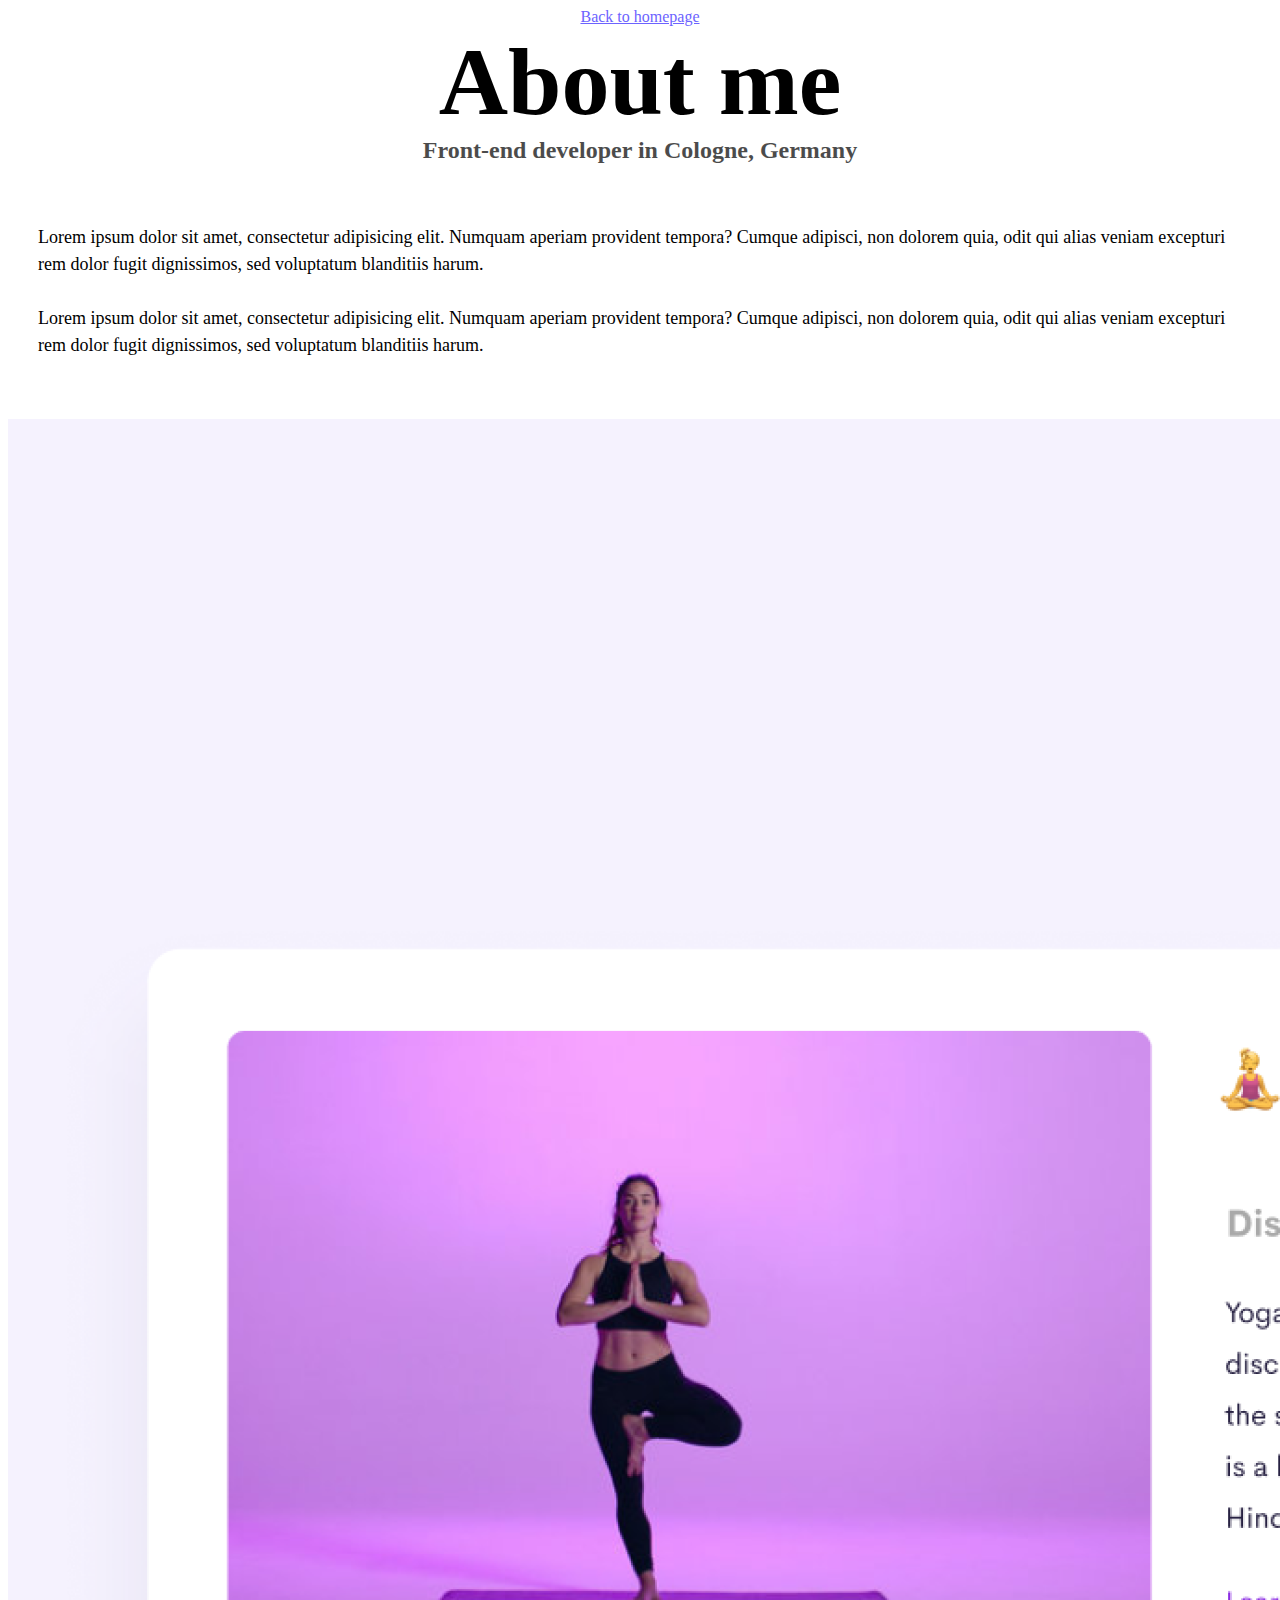
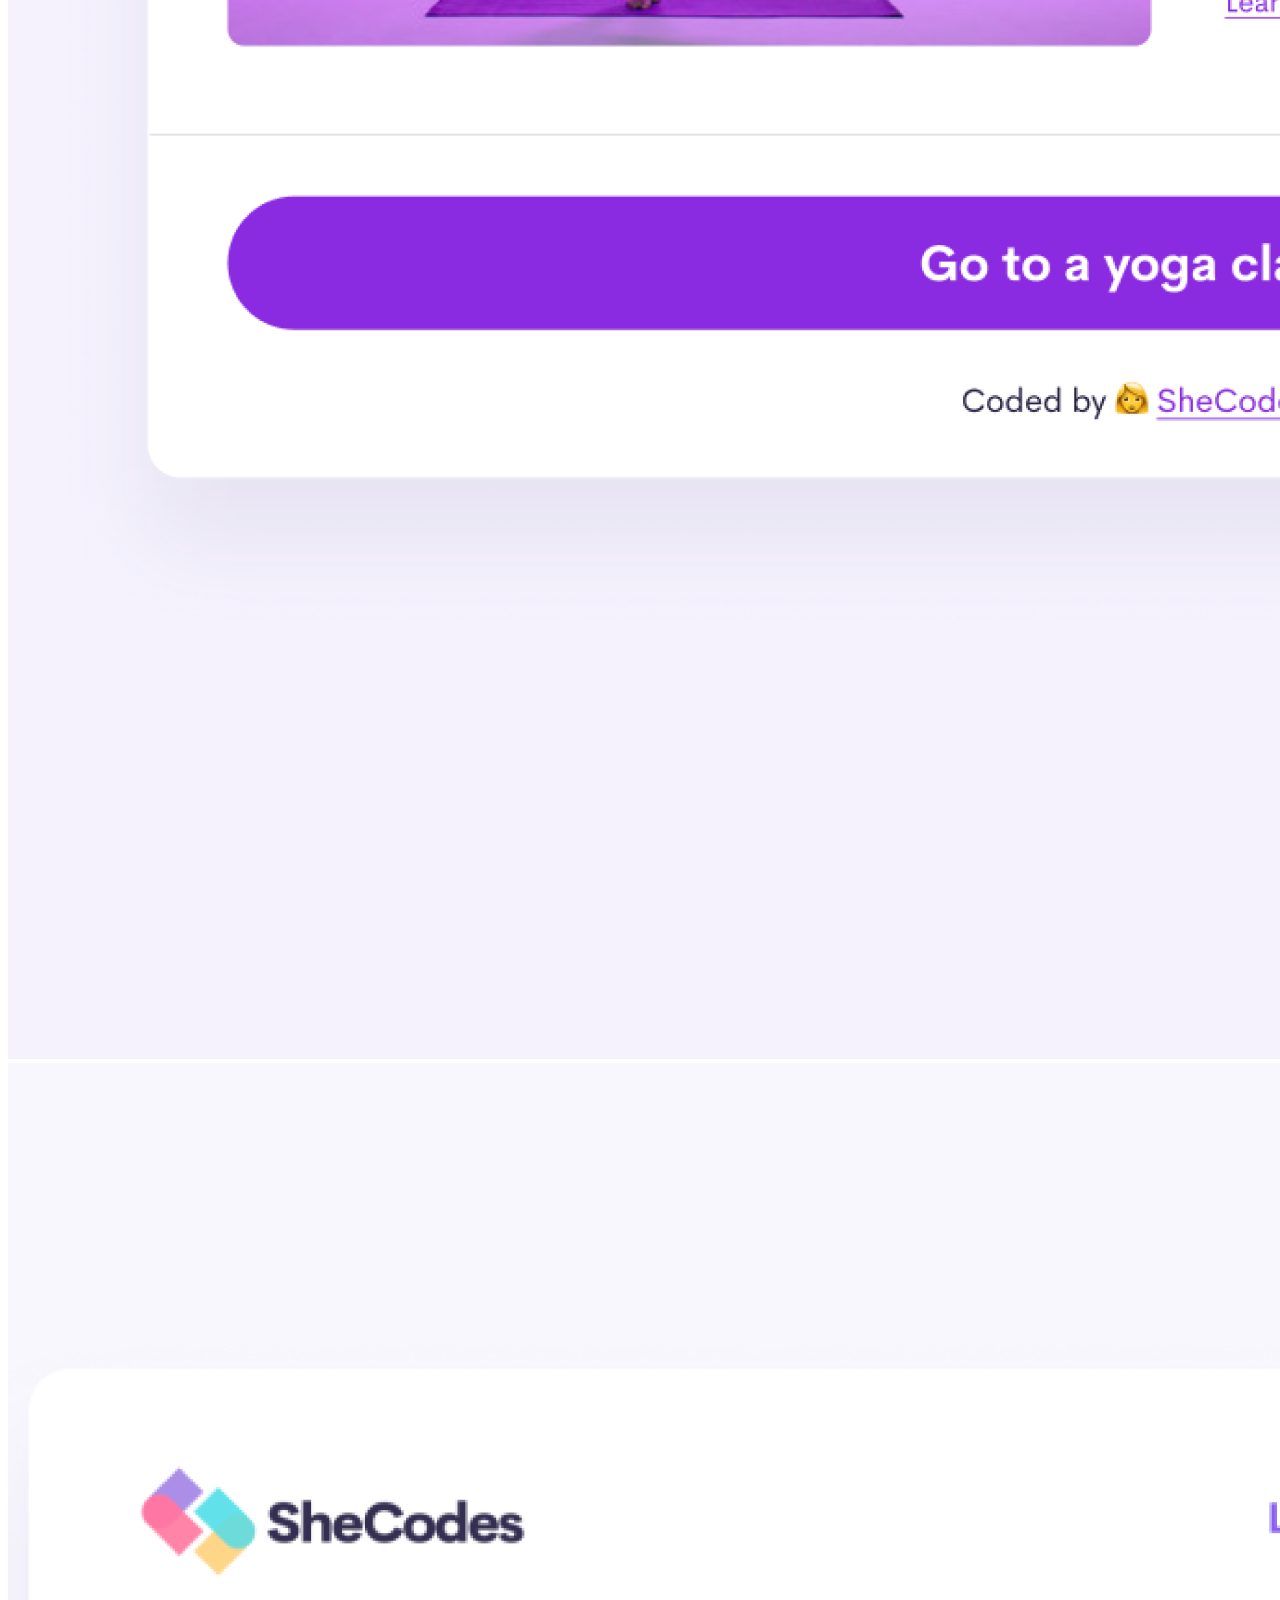
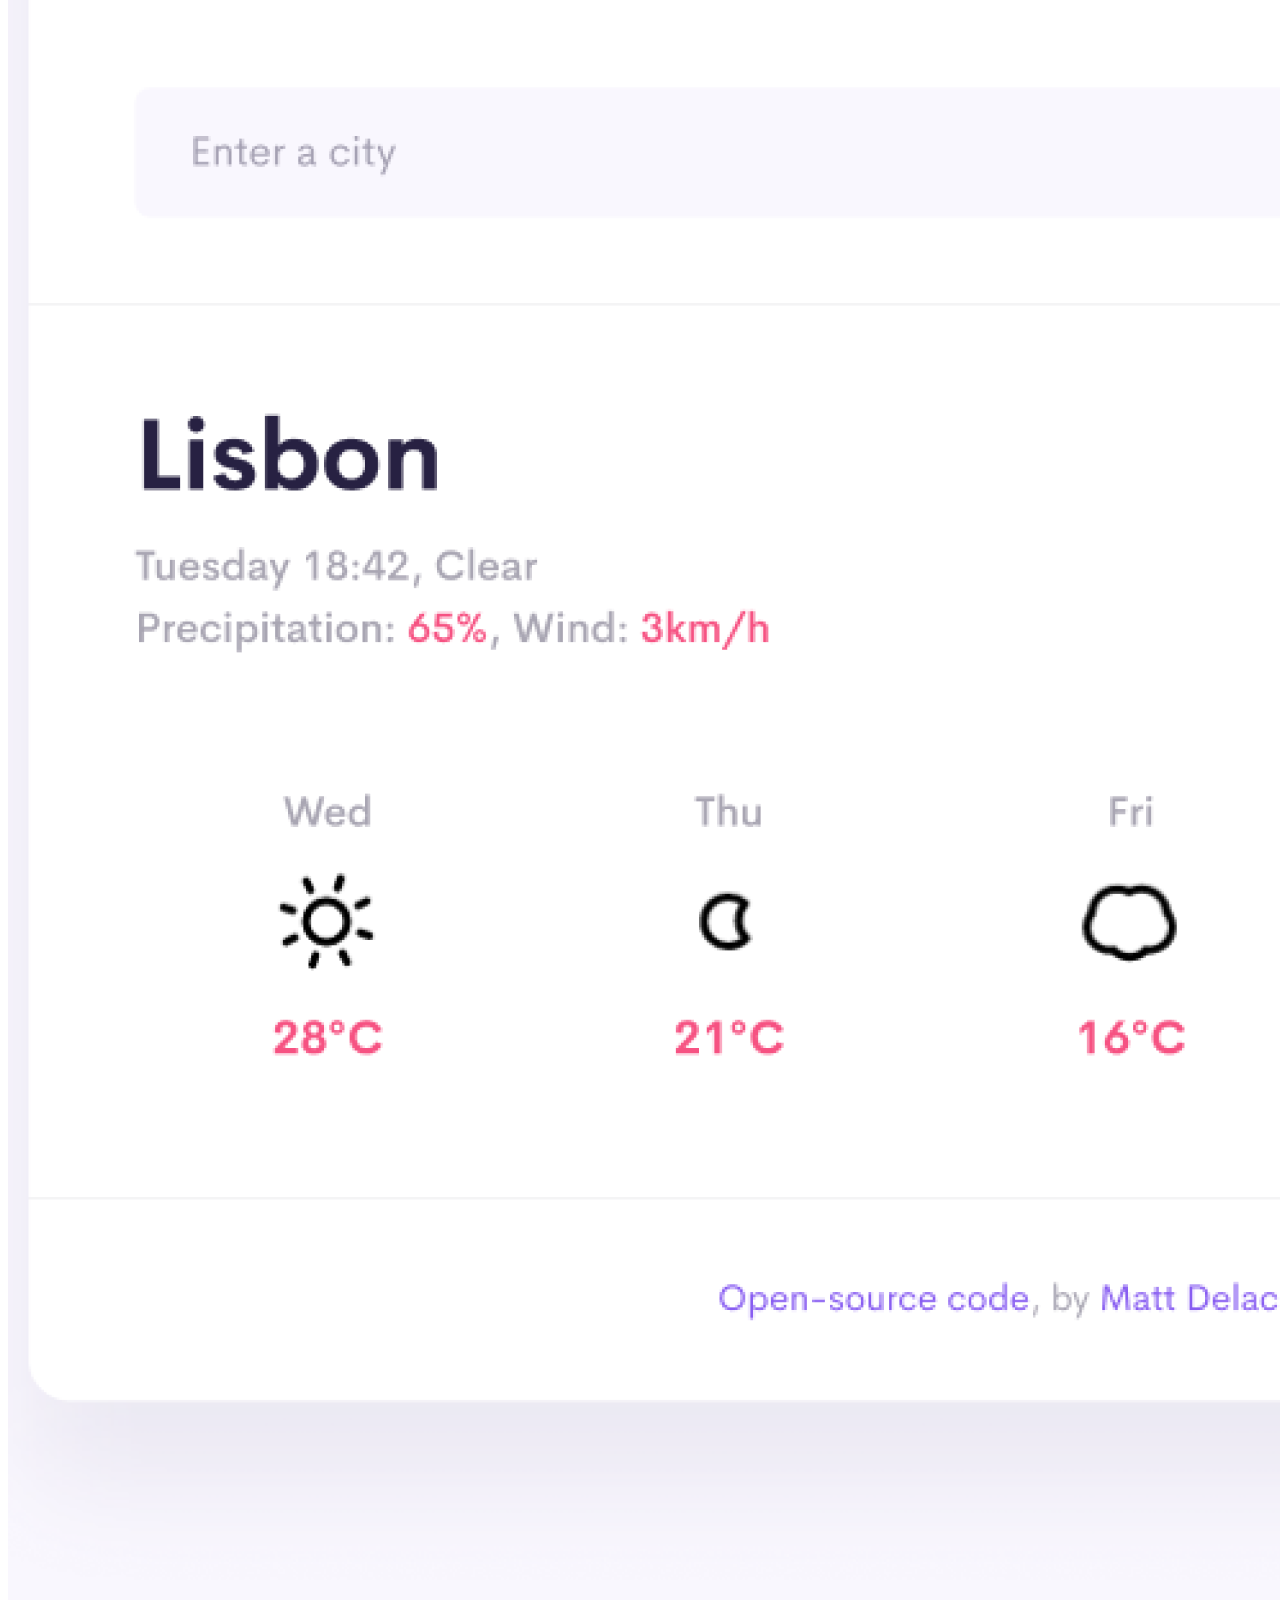
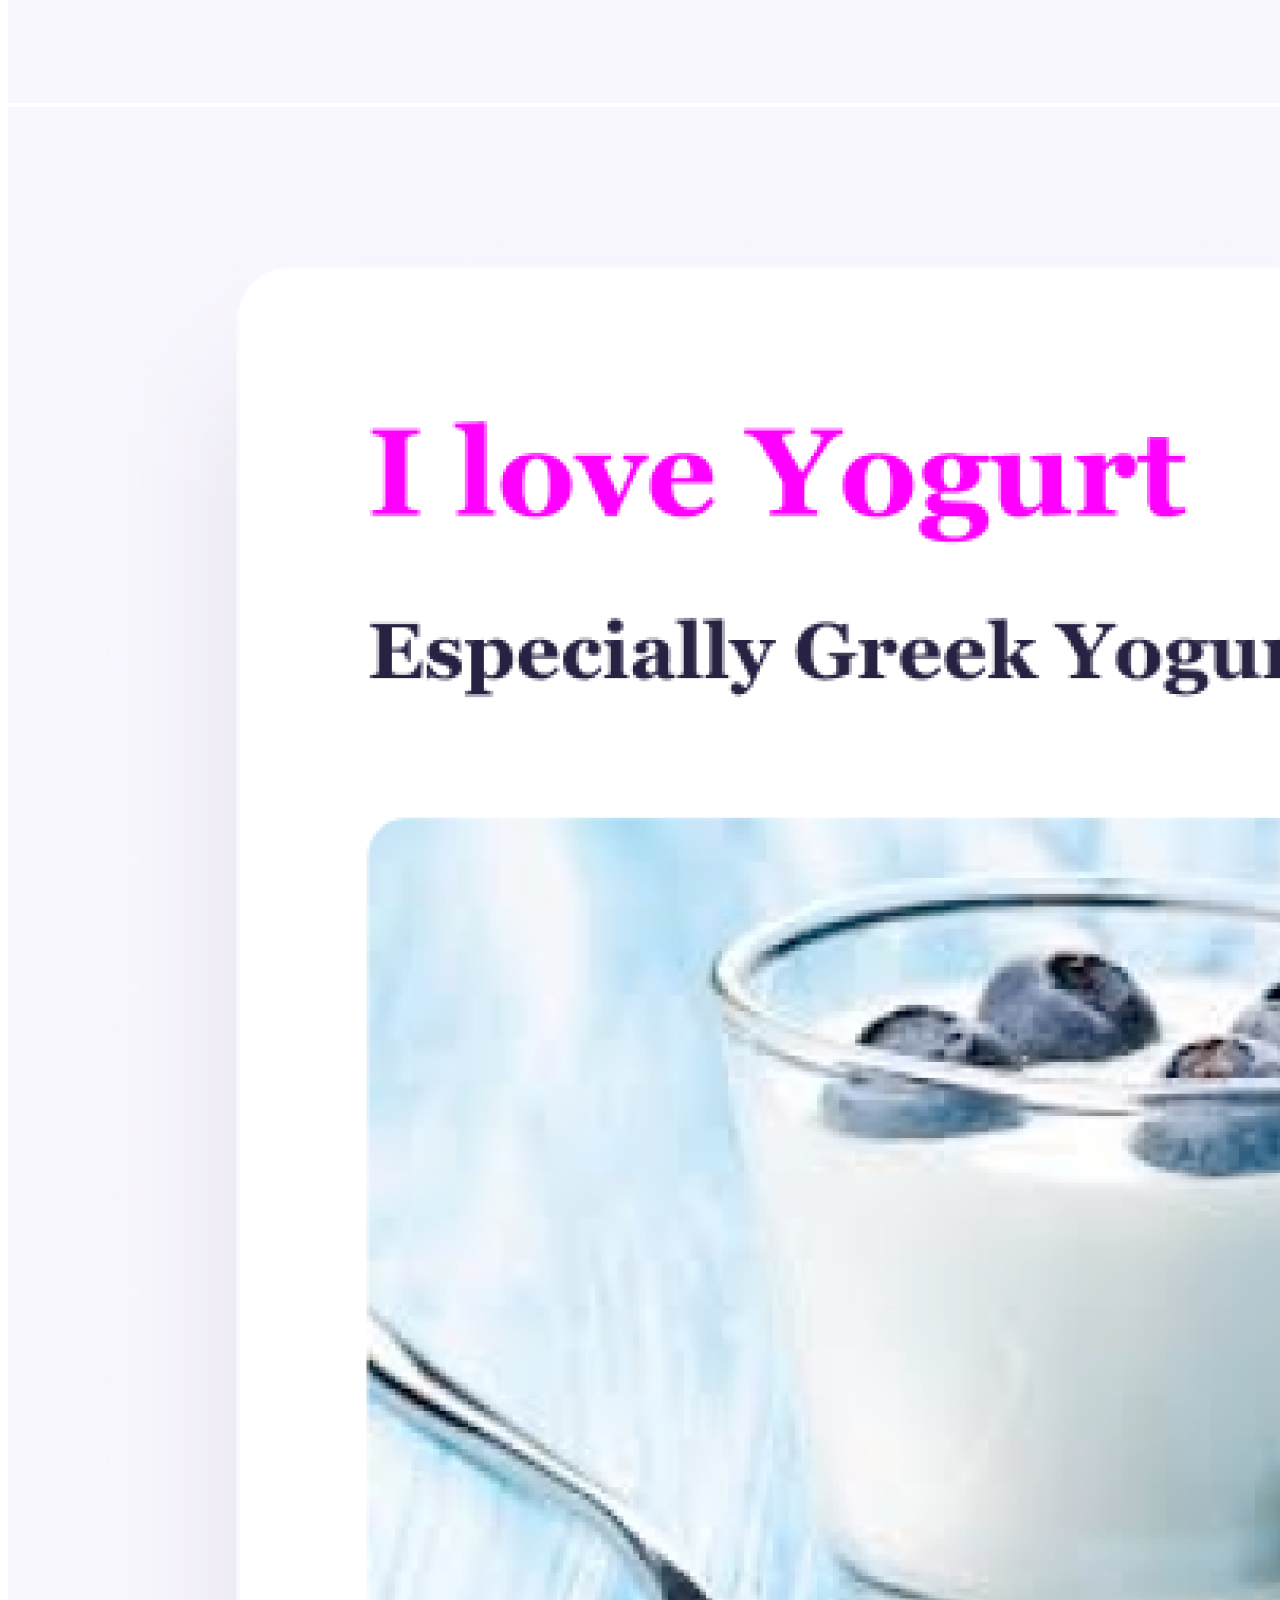
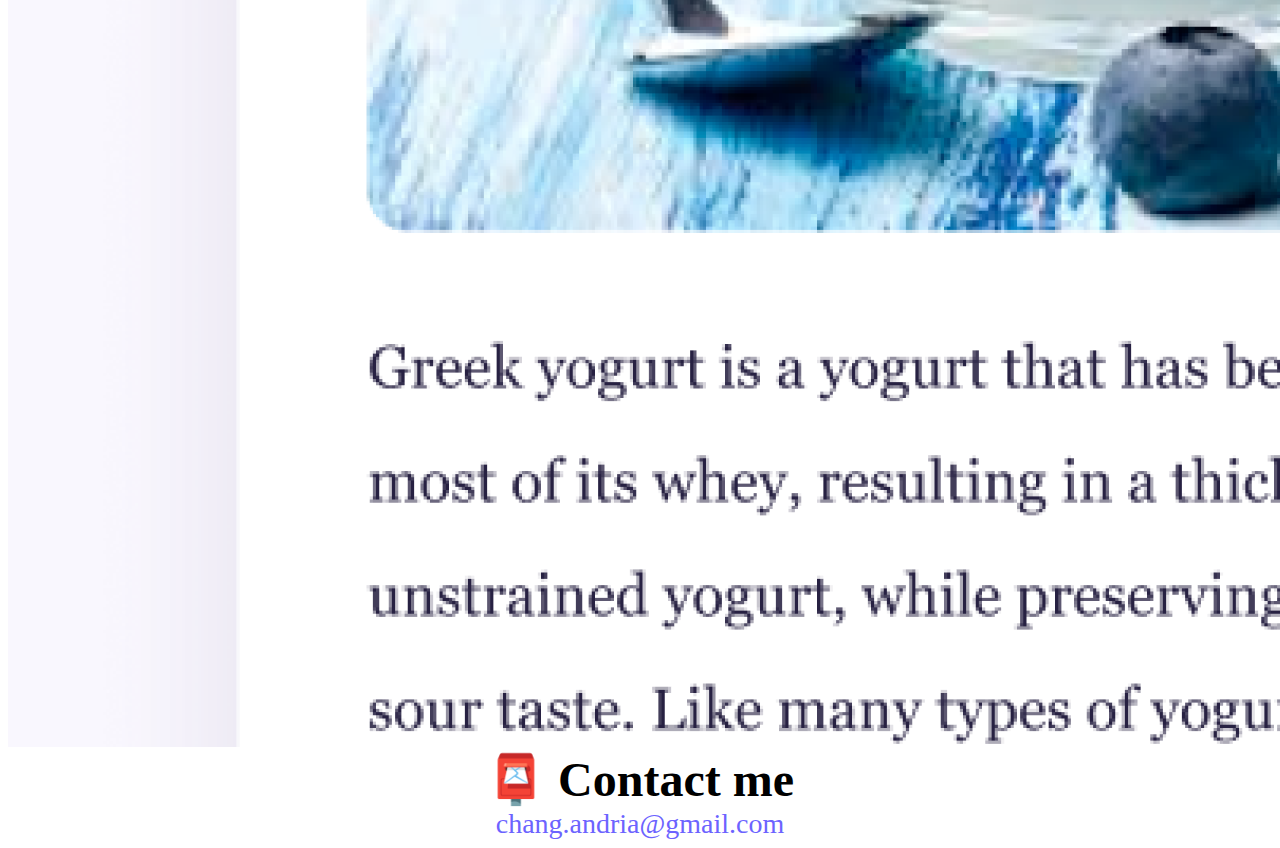
==== about.html @ f9d7737d "Initial commit" ====
<!DOCTYPE html>
<html lang="en">
  <head>
    <meta charset="UTF-8" />
    <meta http-equiv="X-UA-Compatible" content="IE=edge" />
    <meta name="viewport" content="width=device-width, initial-scale=1.0" />
    <link
      href="https://cdn.jsdelivr.net/npm/bootstrap@5.3.0-alpha1/dist/css/bootstrap.min.css"
      rel="stylesheet"
      integrity="sha384-GLhlTQ8iRABdZLl6O3oVMWSktQOp6b7In1Zl3/Jr59b6EGGoI1aFkw7cmDA6j6gD"
      crossorigin="anonymous"
    />
    <script
      src="https://cdn.jsdelivr.net/npm/bootstrap@5.3.0-alpha1/dist/js/bootstrap.bundle.min.js"
      integrity="sha384-w76AqPfDkMBDXo30jS1Sgez6pr3x5MlQ1ZAGC+nuZB+EYdgRZgiwxhTBTkF7CXvN"
      crossorigin="anonymous"
    ></script>
    <link rel="stylesheet" href="style.css" />
    <title>About Me</title>
  </head>
  <body>
    <a href="index.html" class="homepage-link">Back to homepage</a>
    <h1>About me</h1>
    <h3>Front-end developer in Cologne, Germany</h3>
    <div class="about-paragraphs">
      <p>
        Lorem ipsum dolor sit amet, consectetur adipisicing elit. Numquam
        aperiam provident tempora? Cumque adipisci, non dolorem quia, odit qui
        alias veniam excepturi rem dolor fugit dignissimos, sed voluptatum
        blanditiis harum.
        <br />
        <br />
        Lorem ipsum dolor sit amet, consectetur adipisicing elit. Numquam
        aperiam provident tempora? Cumque adipisci, non dolorem quia, odit qui
        alias veniam excepturi rem dolor fugit dignissimos, sed voluptatum
        blanditiis harum.
      </p>
    </div>
    <div class="container">
      <div class="row">
        <div class="col-md-4">
          <img
            class="about-images img-fluid p-2 shadow rounded"
            src="images/yoga.png"
          />
        </div>
        <div class="col-md-4">
          <img
            class="about-images img-fluid p-2 shadow rounded"
            src="images/weather.png"
            alt=""
          />
        </div>
        <div class="col-md-4">
          <img
            class="about-images img-fluid p-2 shadow rounded"
            src="images/yogurt.png"
            alt=""
          />
        </div>
      </div>
    </div>

    <div id="contact">
      <h2 class="mt-5">📮 Contact me</h2>
      <a href="mailto:chang.andria@gmail.com" class="email-link">
        chang.andria@gmail.com
      </a>
    </div>
  </body>
</html>
---- style.css ----
:root {
  --primary-color: #6c63ff;
  --secondary-color: #f5f2fe;
  --box-shadow: 0 5px 10px rgba(0, 0, 0, 0.3);
}

.text-center {
  text-align: center !important;
}

.text-left {
  text-align: left !important;
}

h1,
h2,
h3 {
  text-align: center;
  margin: 0;
}

h1 {
  font-size: 96px;
}

h2 {
  font-size: 48px;
}

h3 {
  font-size: 24px;
  opacity: 0.7;
}

p {
  padding: 20px;
  border-radius: 4px;
  font-size: 18px;
  line-height: 1.5;
  text-align: left;
}

.navigation-links {
  display: flex;
  margin-top: 40px;
  justify-content: center;
}

.launch-links,
.navigation-links a {
  margin: 20px;
  border-radius: 4px;
  padding: 20px 15px;
  text-decoration: none;
  text-transform: capitalize;
}

.contact-link,
.launch-links {
  background: var(--primary-color);
  box-shadow: var(--box-shadow);
  color: white;
}

.about-link {
  color: var(--primary-color);
  border: 1px solid var(--primary-color);
}

.homepage-link {
  color: var(--primary-color);
  text-align: center;
  display: block;
}

.about-paragraphs {
  display: flex;
  margin: 30px 0;
}

.about-paragraphs p {
  margin: 10px;
}

.email-link {
  display: flex;
  justify-content: center;
  color: var(--primary-color);
  font-size: 28px;
  text-decoration: none;
}

.email-link:hover {
  text-decoration: underline;
}
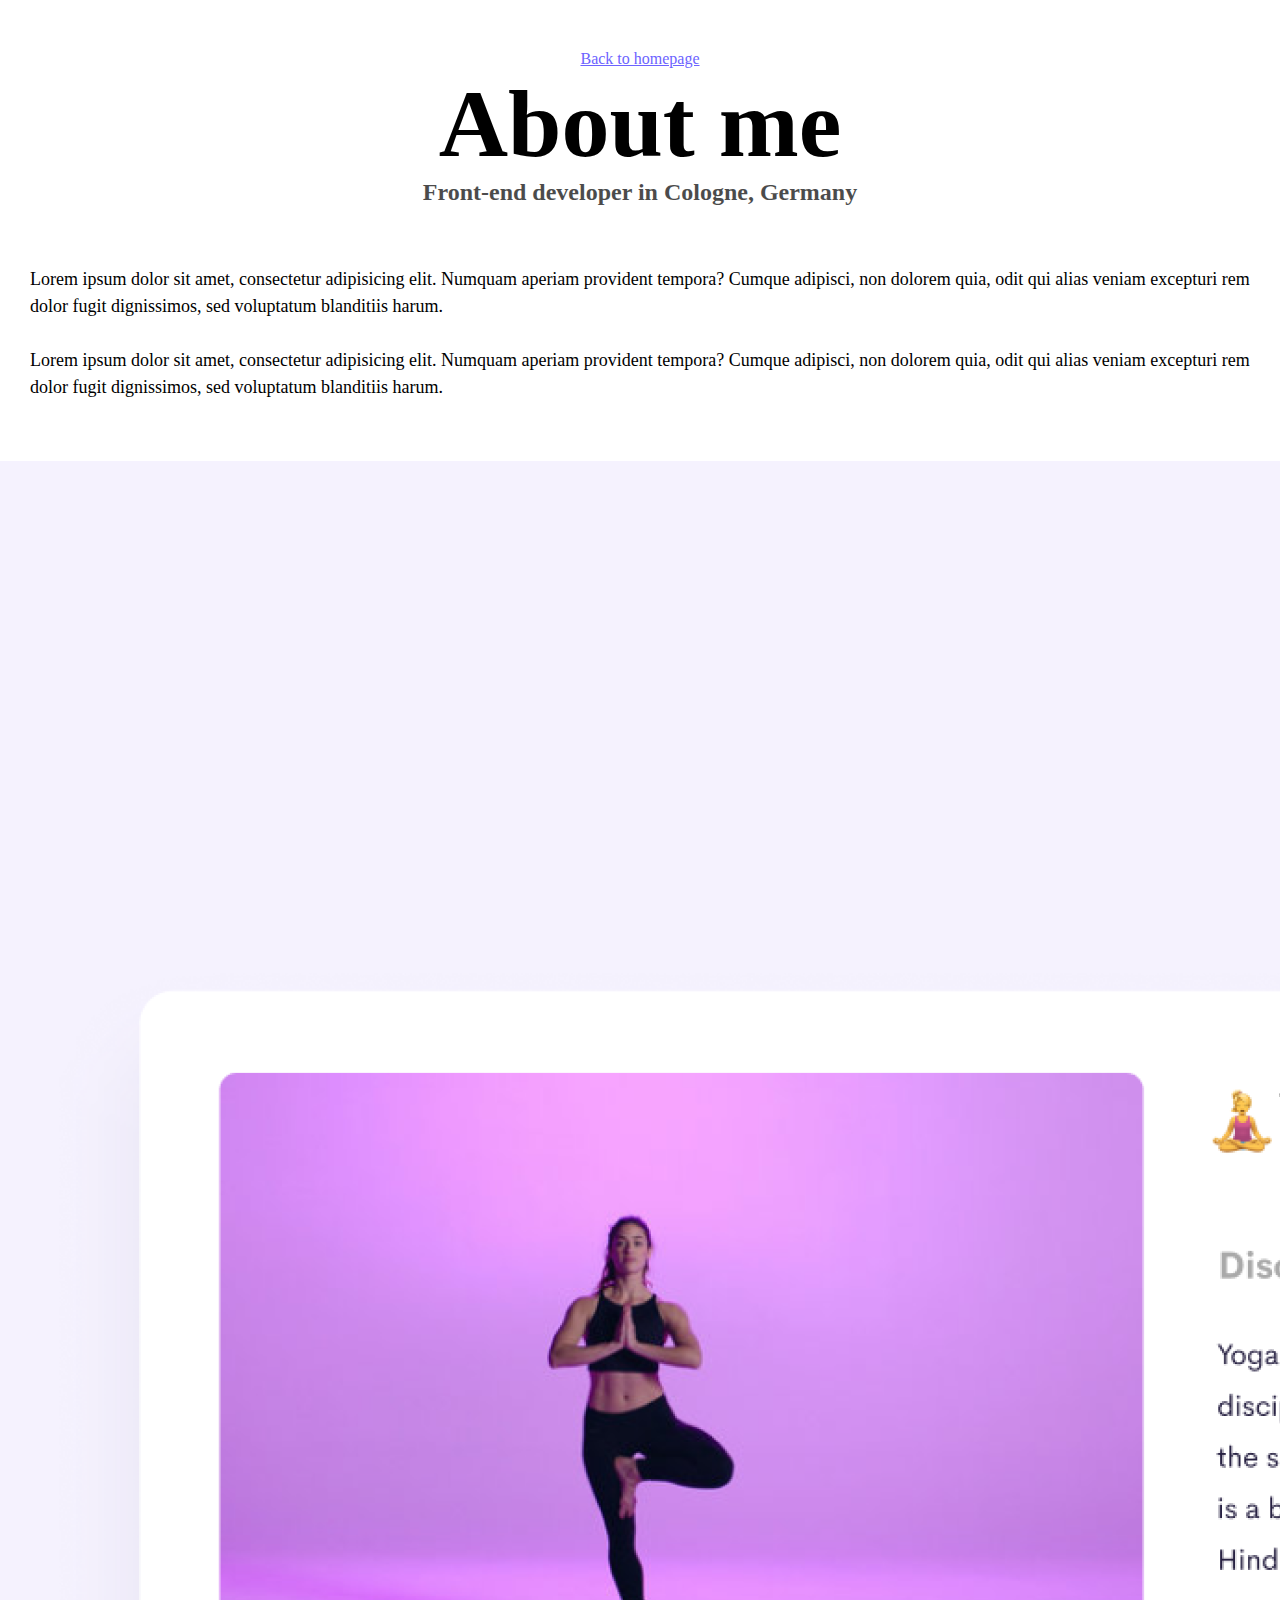
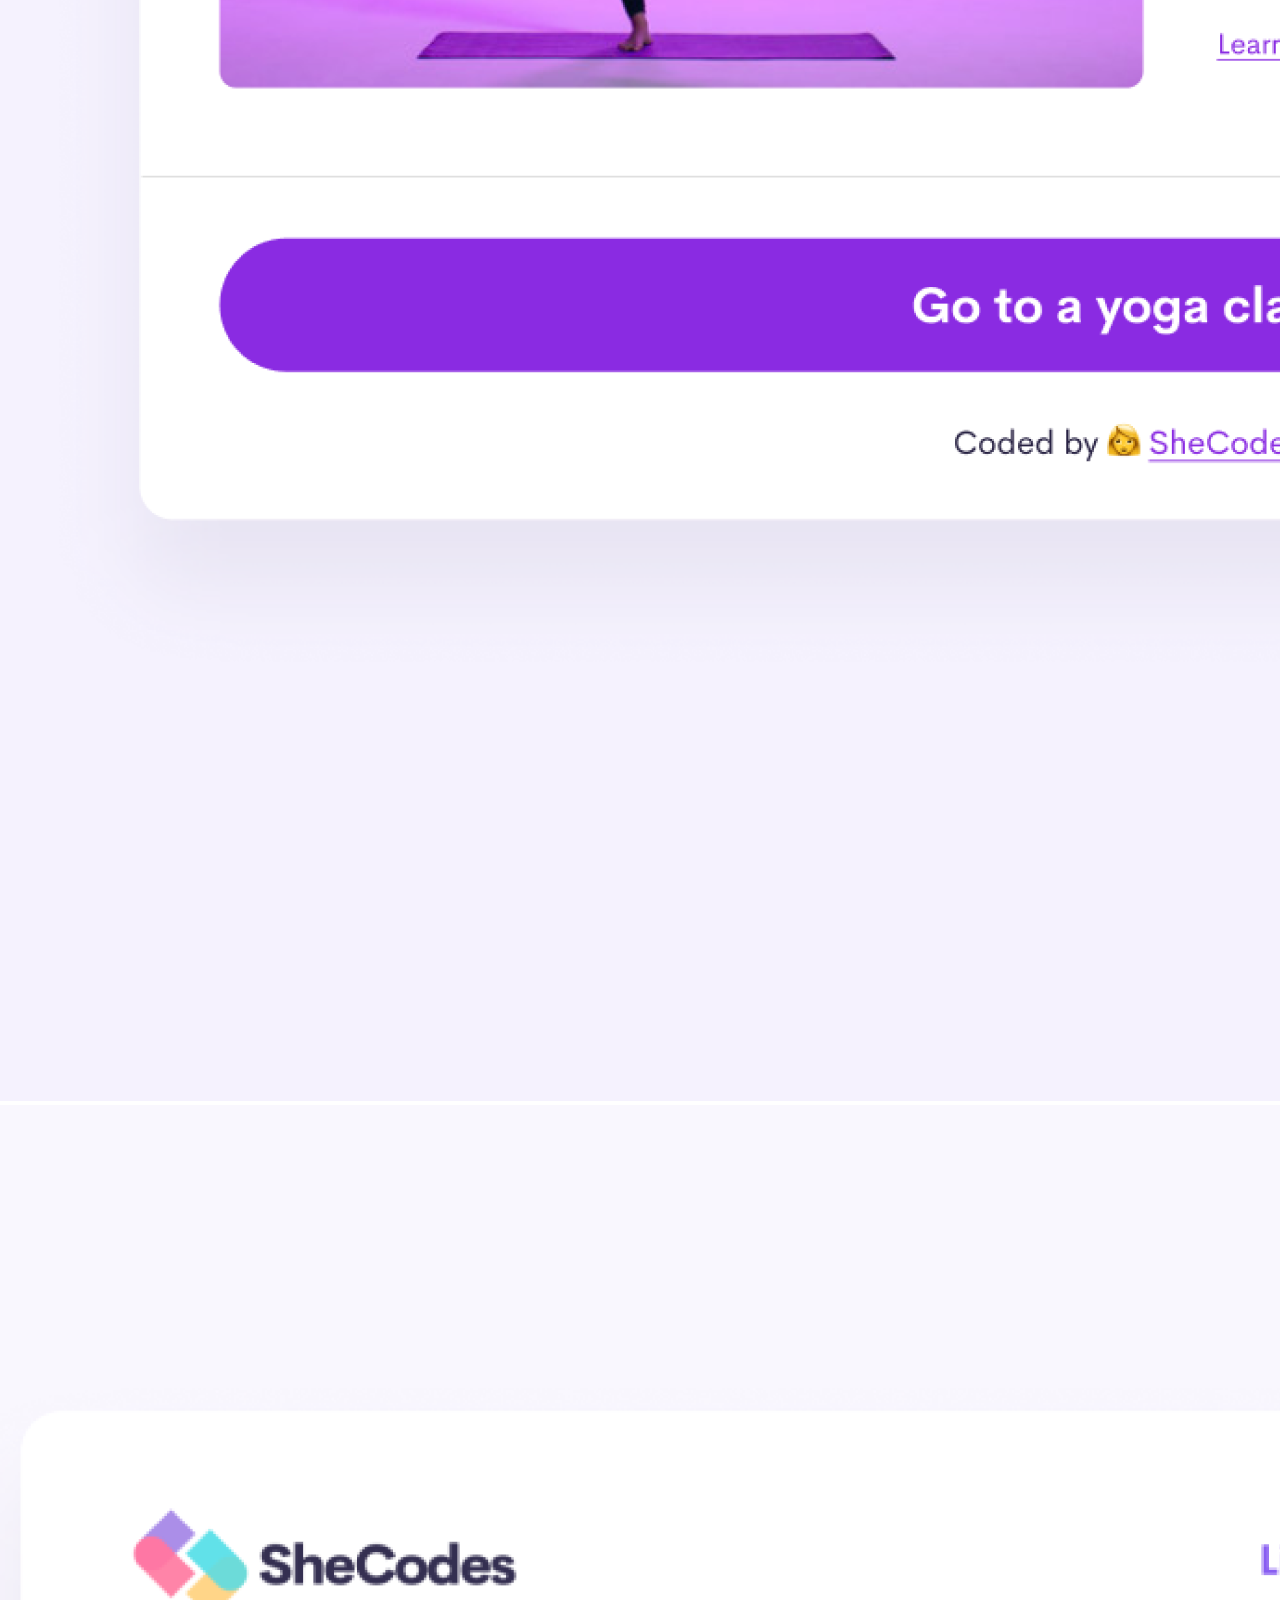
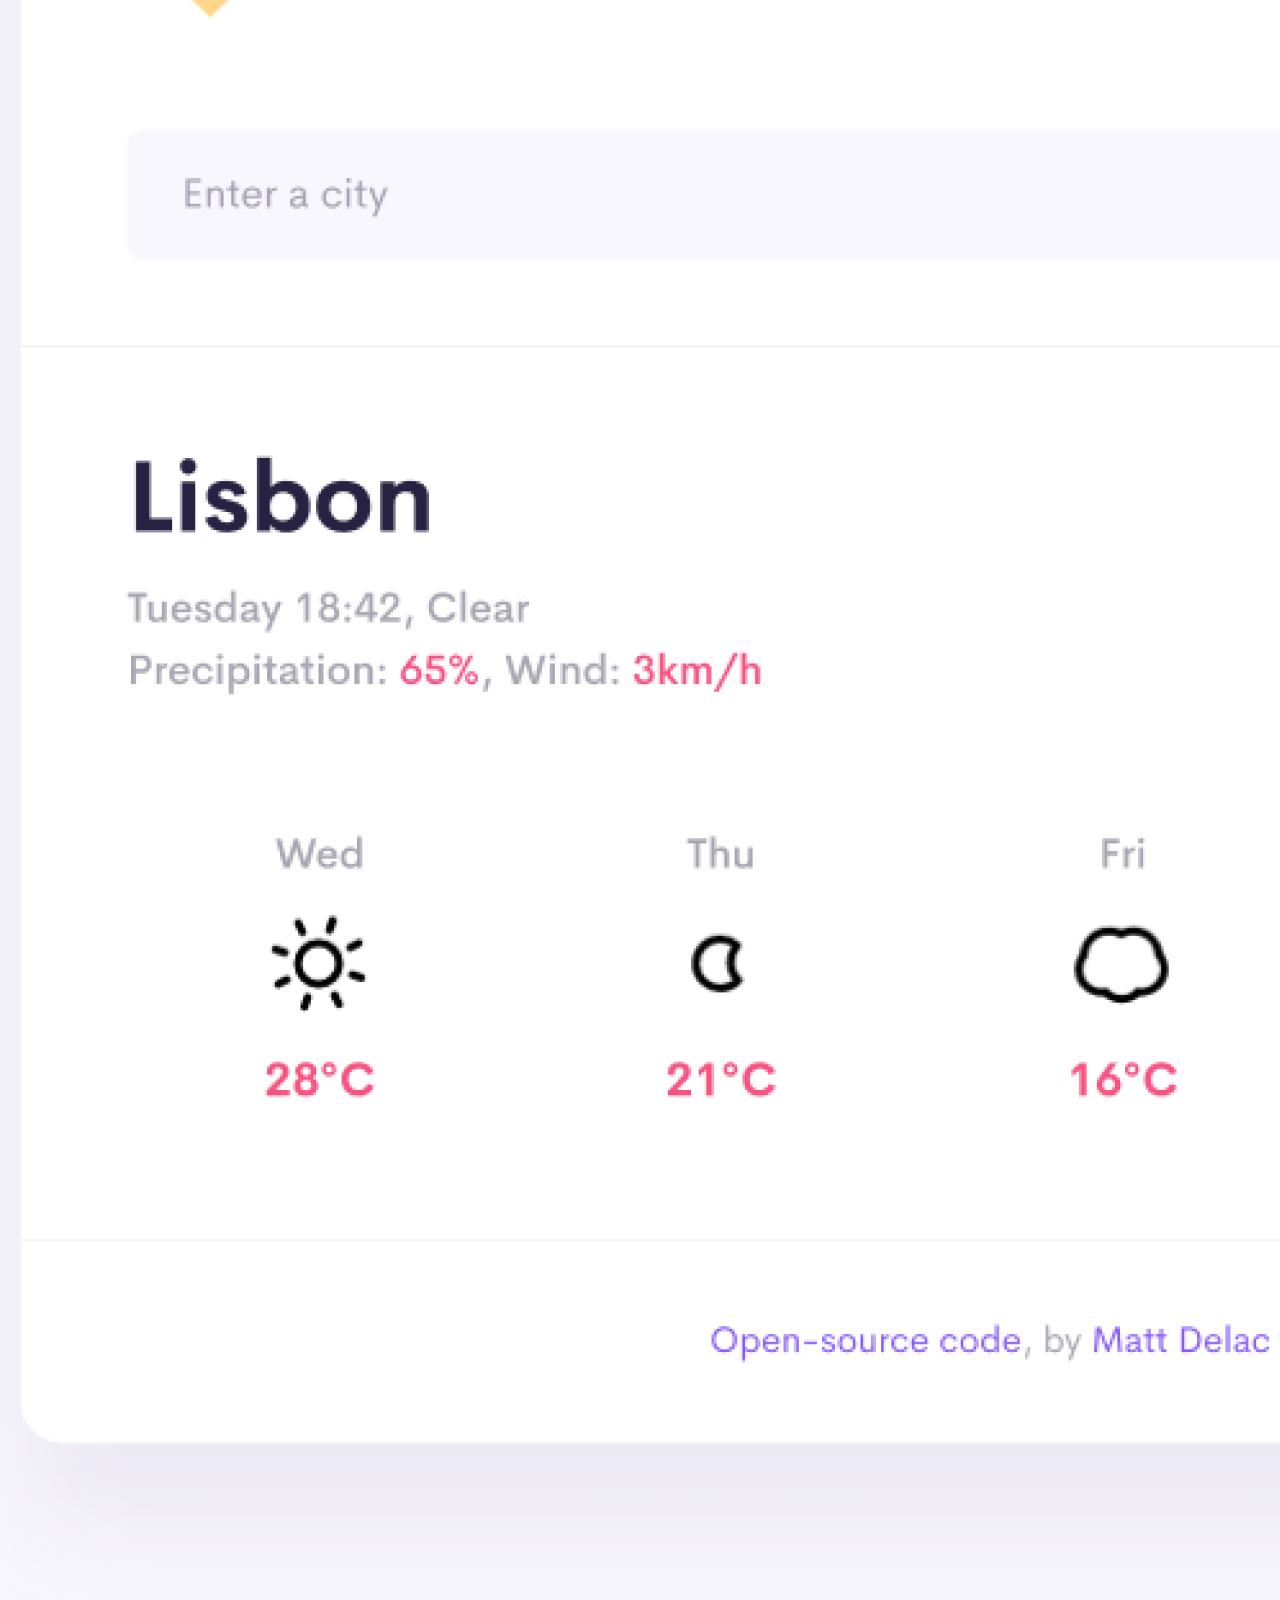
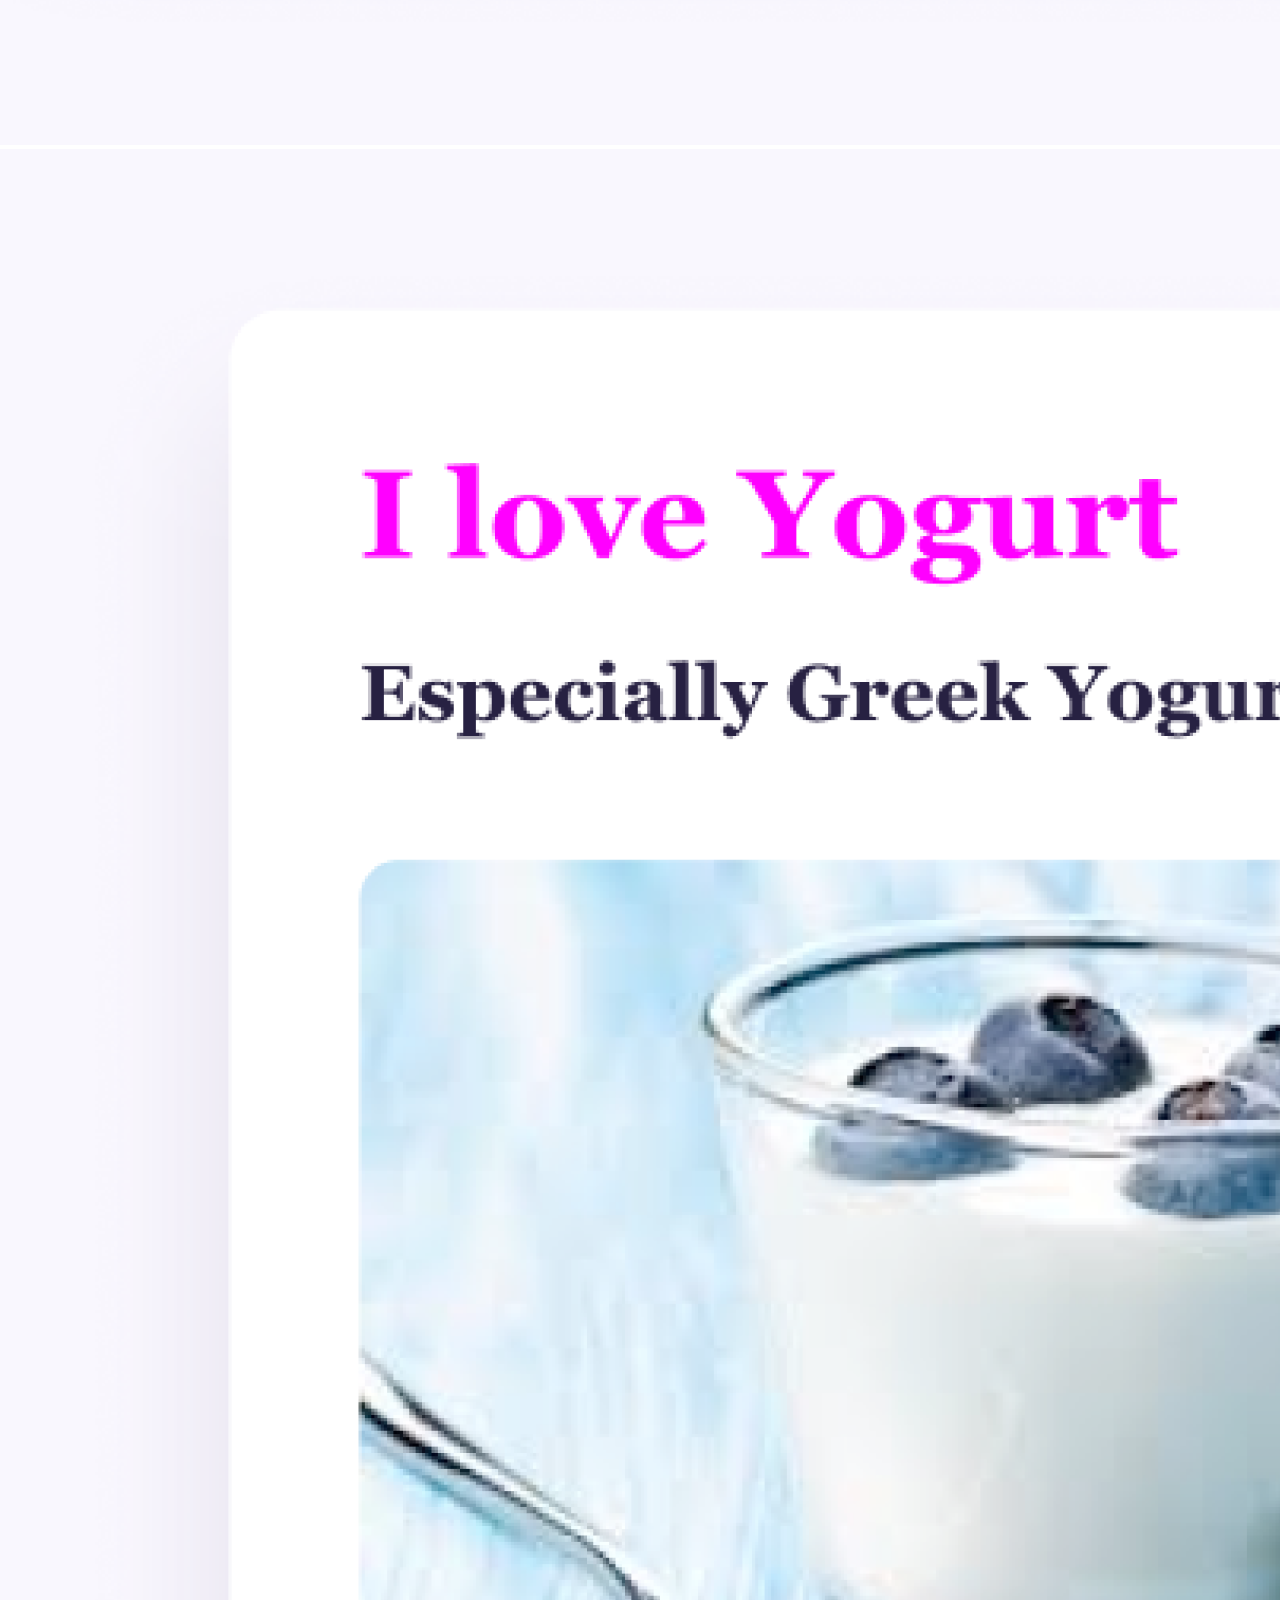
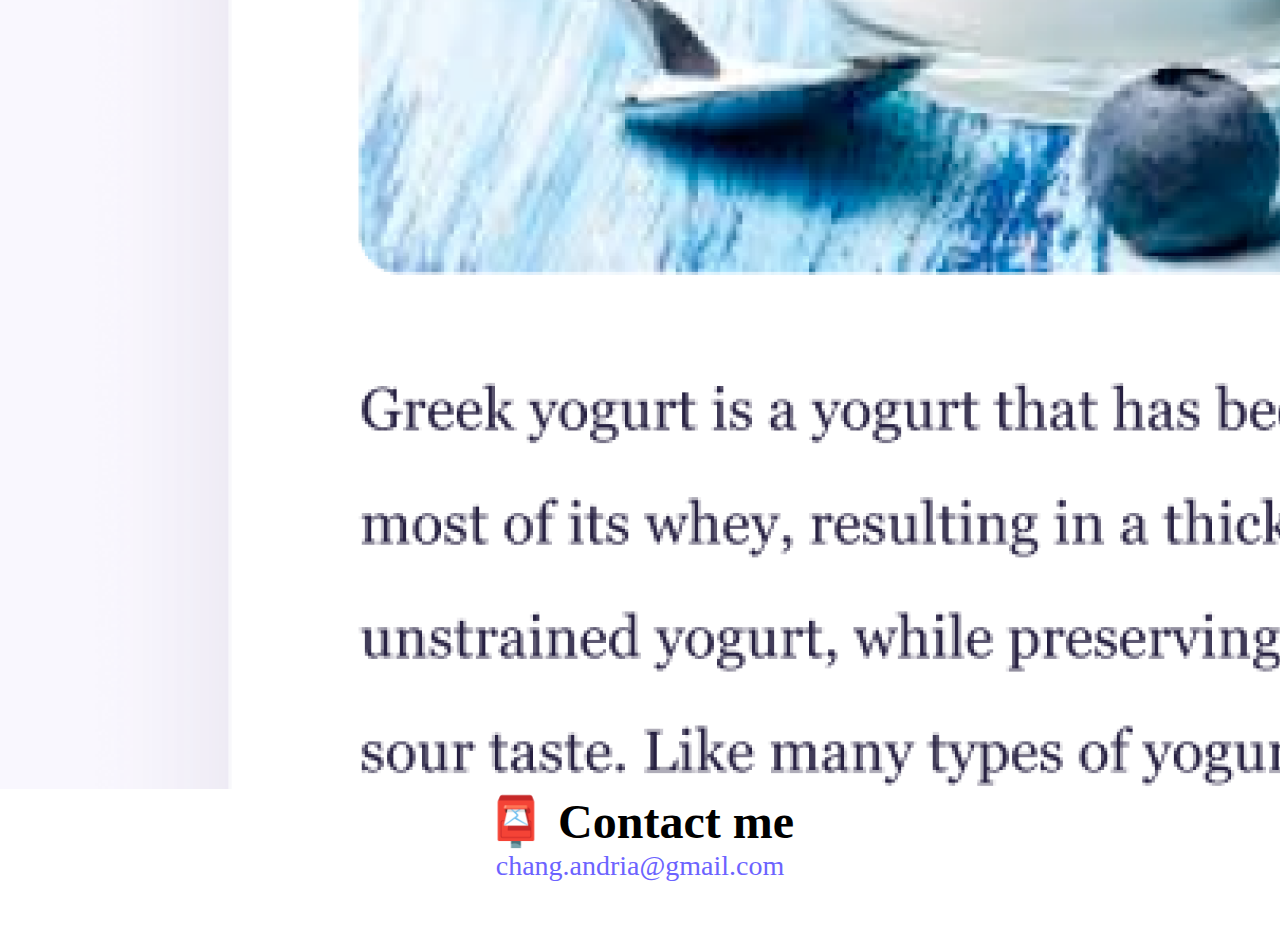
==== commit 25f90d20: "margin and image spacing" ====
--- a/about.html
+++ b/about.html
@@ -4,6 +4,10 @@
     <meta charset="UTF-8" />
     <meta http-equiv="X-UA-Compatible" content="IE=edge" />
     <meta name="viewport" content="width=device-width, initial-scale=1.0" />
+    <meta
+      name="description"
+      content="About Me, front-ende developer based in Cologne, Germany"
+    />
     <link
       href="https://cdn.jsdelivr.net/npm/bootstrap@5.3.0-alpha1/dist/css/bootstrap.min.css"
       rel="stylesheet"
@@ -40,20 +44,20 @@
       <div class="row">
         <div class="col-md-4">
           <img
-            class="about-images img-fluid p-2 shadow rounded"
+            class="about-images img-fluid p-2 shadow rounded mb-4"
             src="images/yoga.png"
           />
         </div>
         <div class="col-md-4">
           <img
-            class="about-images img-fluid p-2 shadow rounded"
+            class="about-images img-fluid p-2 shadow rounded mb-4"
             src="images/weather.png"
             alt=""
           />
         </div>
         <div class="col-md-4">
           <img
-            class="about-images img-fluid p-2 shadow rounded"
+            class="about-images img-fluid p-2 shadow rounded mb-4"
             src="images/yogurt.png"
             alt=""
           />
--- a/style.css
+++ b/style.css
@@ -4,6 +4,9 @@
   --box-shadow: 0 5px 10px rgba(0, 0, 0, 0.3);
 }
 
+body {
+  margin: 50px 0;
+}
 .text-center {
   text-align: center !important;
 }
@@ -93,3 +96,14 @@
 .email-link:hover {
   text-decoration: underline;
 }
+
+@media (max-width: 576px) {
+  h1 {
+    font-size: 48px;
+    line-height: 1.5;
+  }
+
+  h2 {
+    font-size: 34px;
+  }
+}
